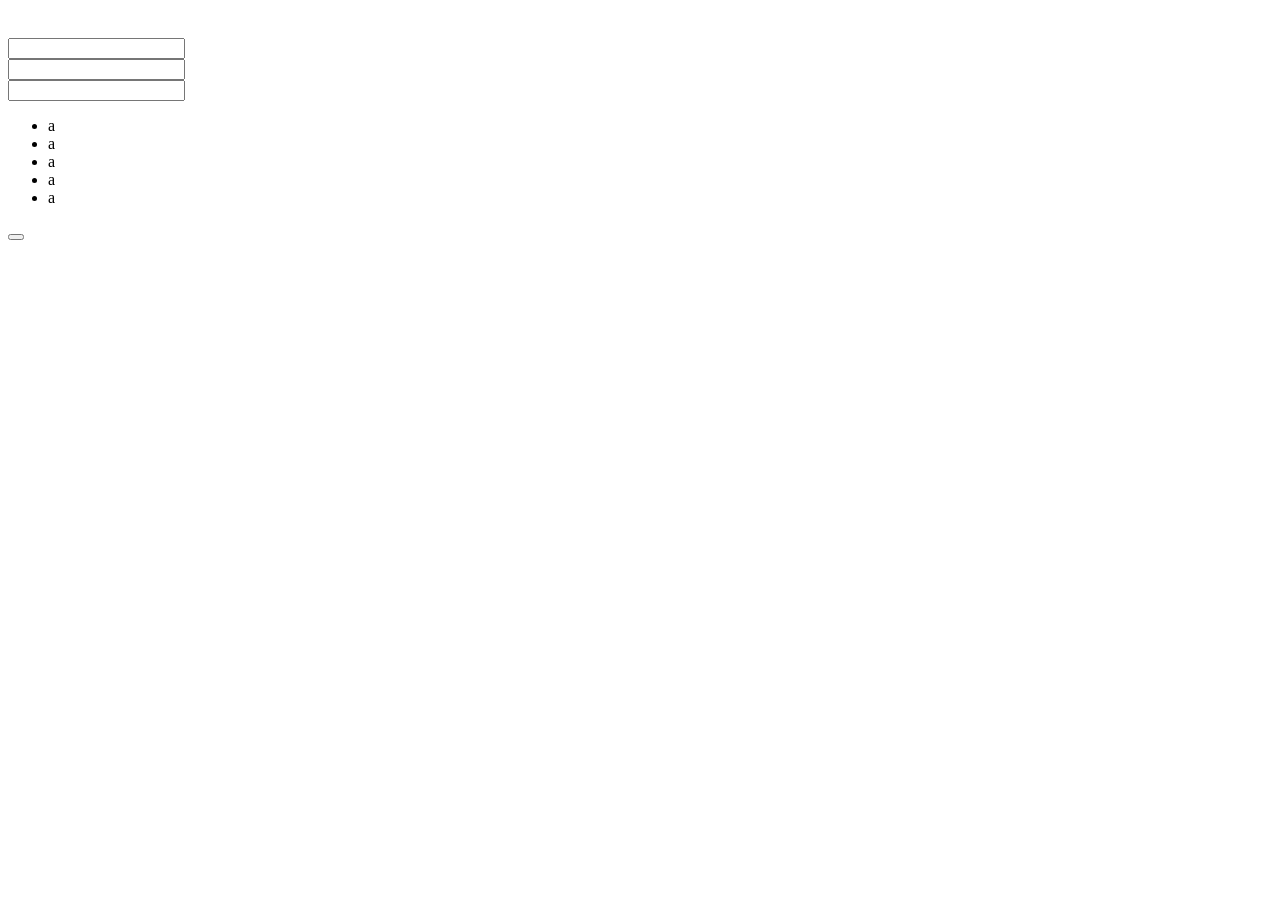
==== Loginform/index.html @ cbd08753 "Building the html structure no text" ====
<!DOCTYPE html>
<html lang="en">
<head>
    <meta charset="UTF-8">
    <meta name="viewport" content="width=device-width, initial-scale=1.0">
    <title>Document</title>
</head>
<body>
    <div class="container">
        <div class="left-hero">
            <h2></h2>
            <p></p>
            <form action="">
                <label for=""></label><br>
                <input type="text">
                <label for=""></label><br>
                <input type="email">
                <label id="mypassword" for=""></label><br>
                <input type="password">

                <ul>
                    <li>a</li>
                    <li>a</li>
                    <li>a</li>
                    <li>a</li>
                    <li>a</li>
                </ul>

                <div class="ending-box">
                    <button></button>
                    <p></p>
                </div>
            </form>
        </div>
        <div class="right-hero">

        </div>
    </div>
</body>
</html>
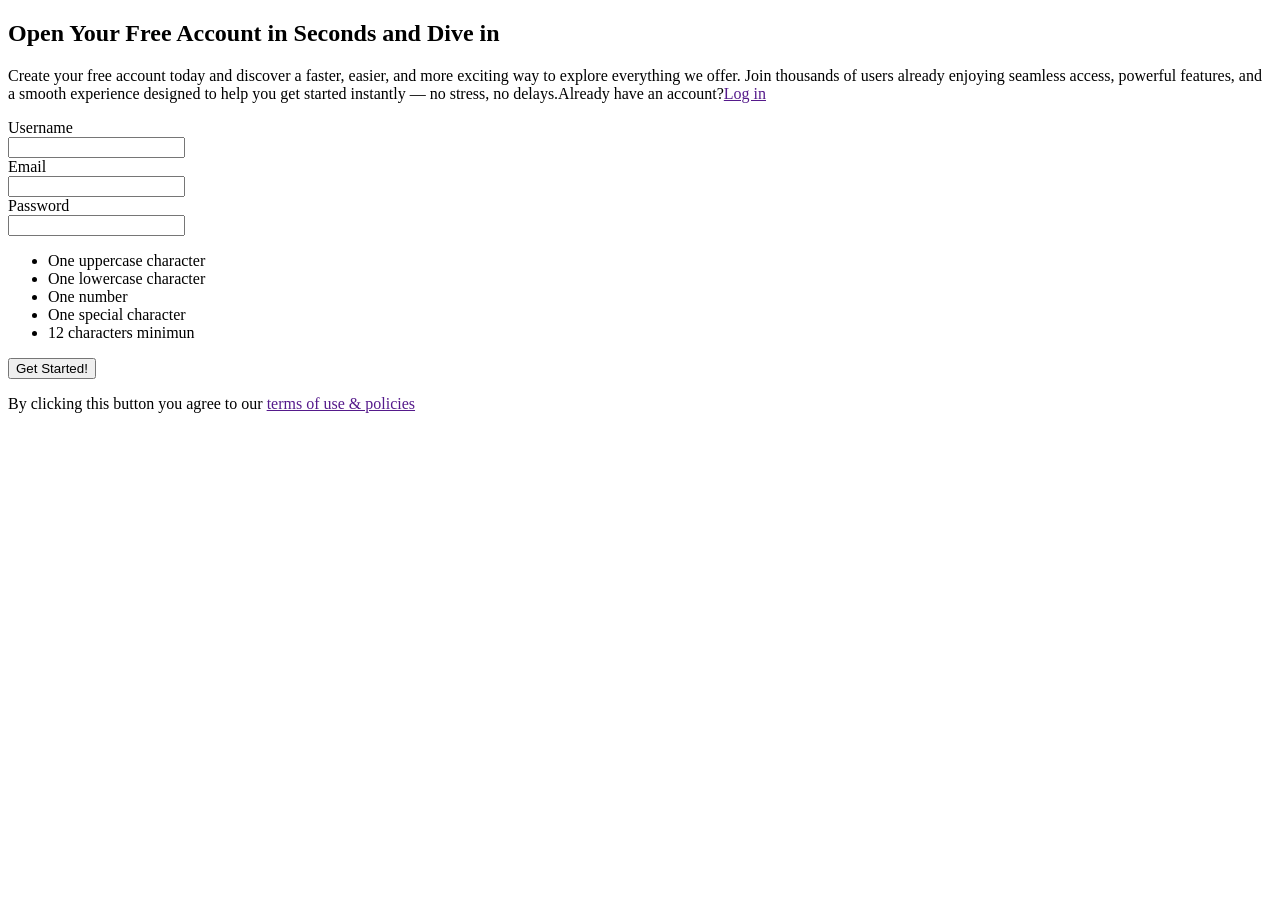
==== commit 0b693278: "building the text contents in the html and adding <br>" ====
--- a/Loginform/index.html
+++ b/Loginform/index.html
@@ -8,27 +8,27 @@
 <body>
     <div class="container">
         <div class="left-hero">
-            <h2></h2>
-            <p></p>
+            <h2>Open Your Free Account in Seconds and Dive in</h2>
+            <p>Create your free account today and discover a faster, easier, and more exciting way to explore everything we offer. Join thousands of users already enjoying seamless access, powerful features, and a smooth experience designed to help you get started instantly — no stress, no delays.Already have an account?<a href="">Log in</a></p>
             <form action="">
-                <label for=""></label><br>
-                <input type="text">
-                <label for=""></label><br>
-                <input type="email">
-                <label id="mypassword" for=""></label><br>
+                <label for="name">Username</label><br>
+                <input type="text"><br>
+                <label for="email">Email</label><br>
+                <input type="email"><br>
+                <label id="mypassword" for="password">Password</label><br>
                 <input type="password">
 
                 <ul>
-                    <li>a</li>
-                    <li>a</li>
-                    <li>a</li>
-                    <li>a</li>
-                    <li>a</li>
+                    <li>One uppercase character</li>
+                    <li>One lowercase character</li>
+                    <li>One number</li>
+                    <li>One special character</li>
+                    <li>12 characters minimun</li>
                 </ul>
 
                 <div class="ending-box">
-                    <button></button>
-                    <p></p>
+                    <button>Get Started!</button>
+                    <p>By clicking this button you agree to our <a href="">terms of use & policies</a></p>
                 </div>
             </form>
         </div>
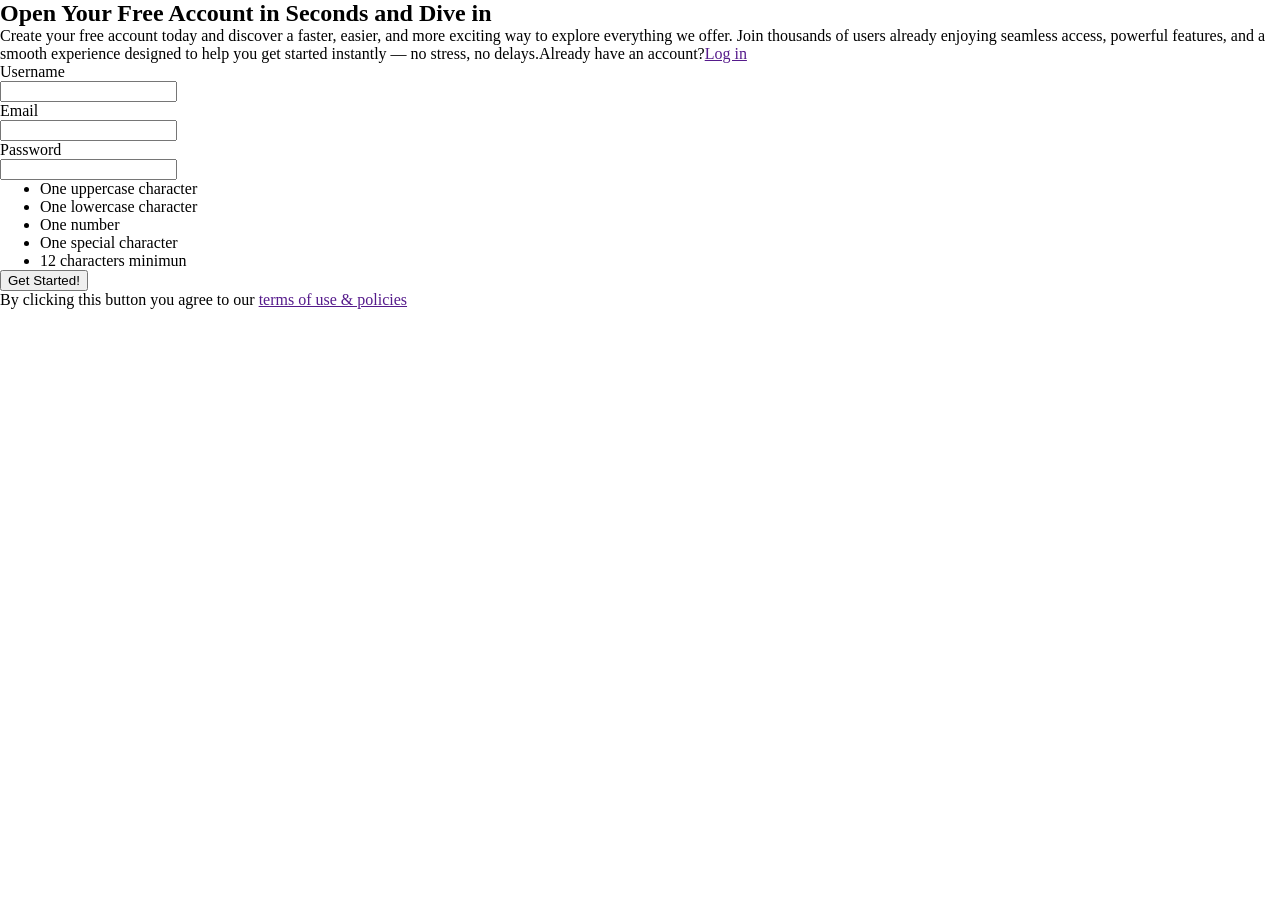
==== commit 1c95c574: "Adjusting" ====
--- a/Loginform/index.html
+++ b/Loginform/index.html
@@ -2,12 +2,15 @@
 <html lang="en">
 <head>
     <meta charset="UTF-8">
+    <link rel="stylesheet" href="style.css">
     <meta name="viewport" content="width=device-width, initial-scale=1.0">
-    <title>Document</title>
+    <title>Login form</title>
 </head>
 <body>
     <div class="container">
         <div class="left-hero">
+            
+        <div class="right-hero">
             <h2>Open Your Free Account in Seconds and Dive in</h2>
             <p>Create your free account today and discover a faster, easier, and more exciting way to explore everything we offer. Join thousands of users already enjoying seamless access, powerful features, and a smooth experience designed to help you get started instantly — no stress, no delays.Already have an account?<a href="">Log in</a></p>
             <form action="">
@@ -32,8 +35,6 @@
                 </div>
             </form>
         </div>
-        <div class="right-hero">
-
         </div>
     </div>
 </body>
--- a/Loginform/style.css
+++ b/Loginform/style.css
@@ -0,0 +1,8 @@
+*{
+    margin: 0;
+    box-sizing: border-box;
+}
+
+.container {
+    display: flex;
+}
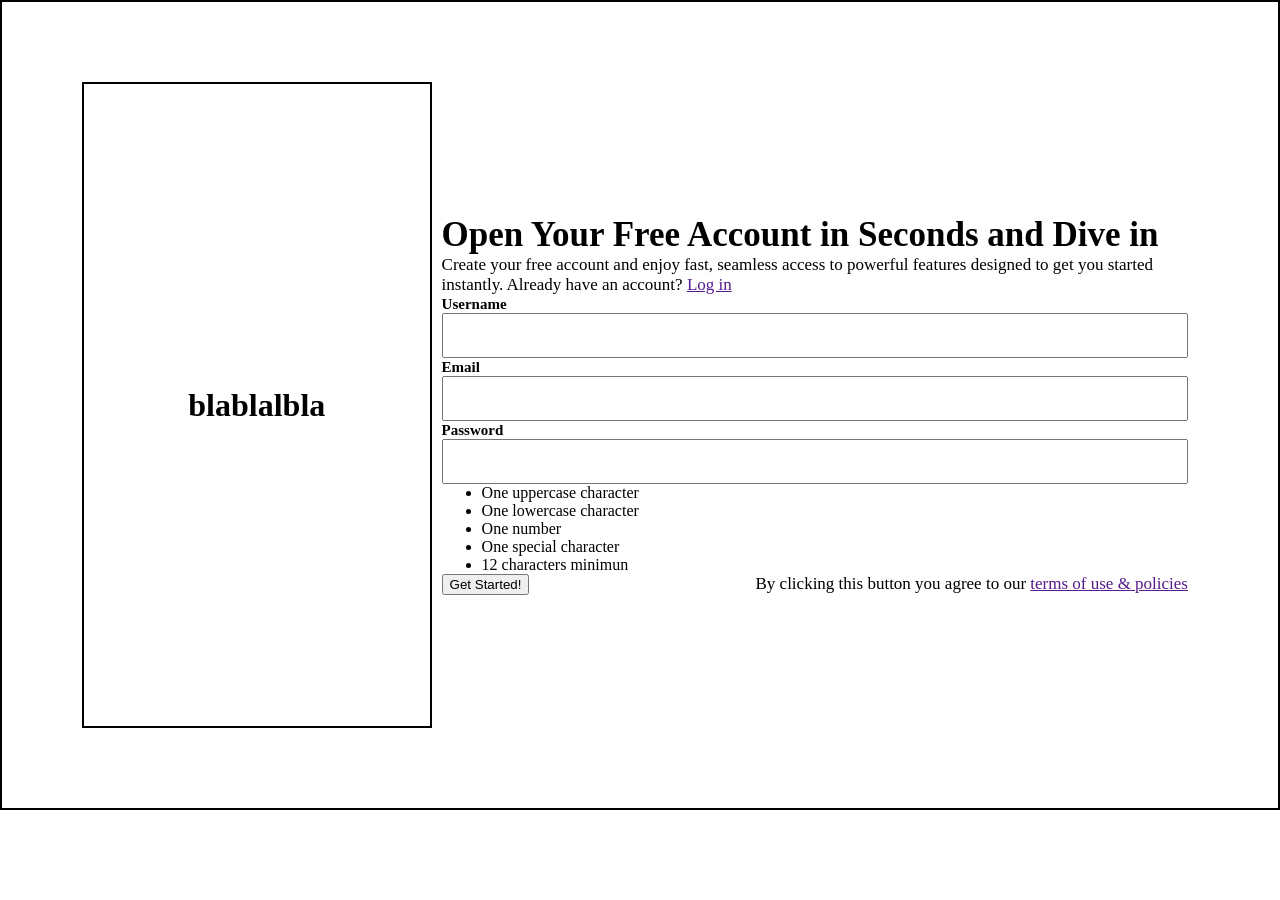
==== commit 432a4d30: "updating the css document designing the whole page" ====
--- a/Loginform/index.html
+++ b/Loginform/index.html
@@ -9,10 +9,11 @@
 <body>
     <div class="container">
         <div class="left-hero">
-            
+            <h1>blablalbla</h1>
+        </div>
         <div class="right-hero">
             <h2>Open Your Free Account in Seconds and Dive in</h2>
-            <p>Create your free account today and discover a faster, easier, and more exciting way to explore everything we offer. Join thousands of users already enjoying seamless access, powerful features, and a smooth experience designed to help you get started instantly — no stress, no delays.Already have an account?<a href="">Log in</a></p>
+            <p>Create your free account and enjoy fast, seamless access to powerful features designed to get you started instantly. Already have an account? <a href="">Log in</a></p>
             <form action="">
                 <label for="name">Username</label><br>
                 <input type="text"><br>
@@ -35,7 +36,6 @@
                 </div>
             </form>
         </div>
-        </div>
     </div>
 </body>
 </html>
--- a/Loginform/style.css
+++ b/Loginform/style.css
@@ -4,5 +4,53 @@
 }
 
 .container {
+    display: flex;;
+    min-height: 90vh;
+    padding: 80px;
+    border: solid black 2px;
+
+}
+
+.left-hero {
+    width: 35%;
     display: flex;
+    justify-content: center;
+    align-items: center;
+    border: solid black 2px;
+
+}
+
+.right-hero {
+    width: 95vh;
+    display: flex;
+    flex-direction: column;
+    justify-content: center;
+    padding: 10px;
+}
+
+.right-hero h2{
+    font-size: 35px;
+
+
+}
+
+.right-hero p{
+    font-size: 17px;
+
+}
+
+label {
+    font-size: 15px;
+    font-weight: 700;
+}
+
+input {
+    color: blue;
+    width: 100%;
+    height: 45px;
+}
+
+.ending-box {
+    display: flex;
+    justify-content: space-between;
 }
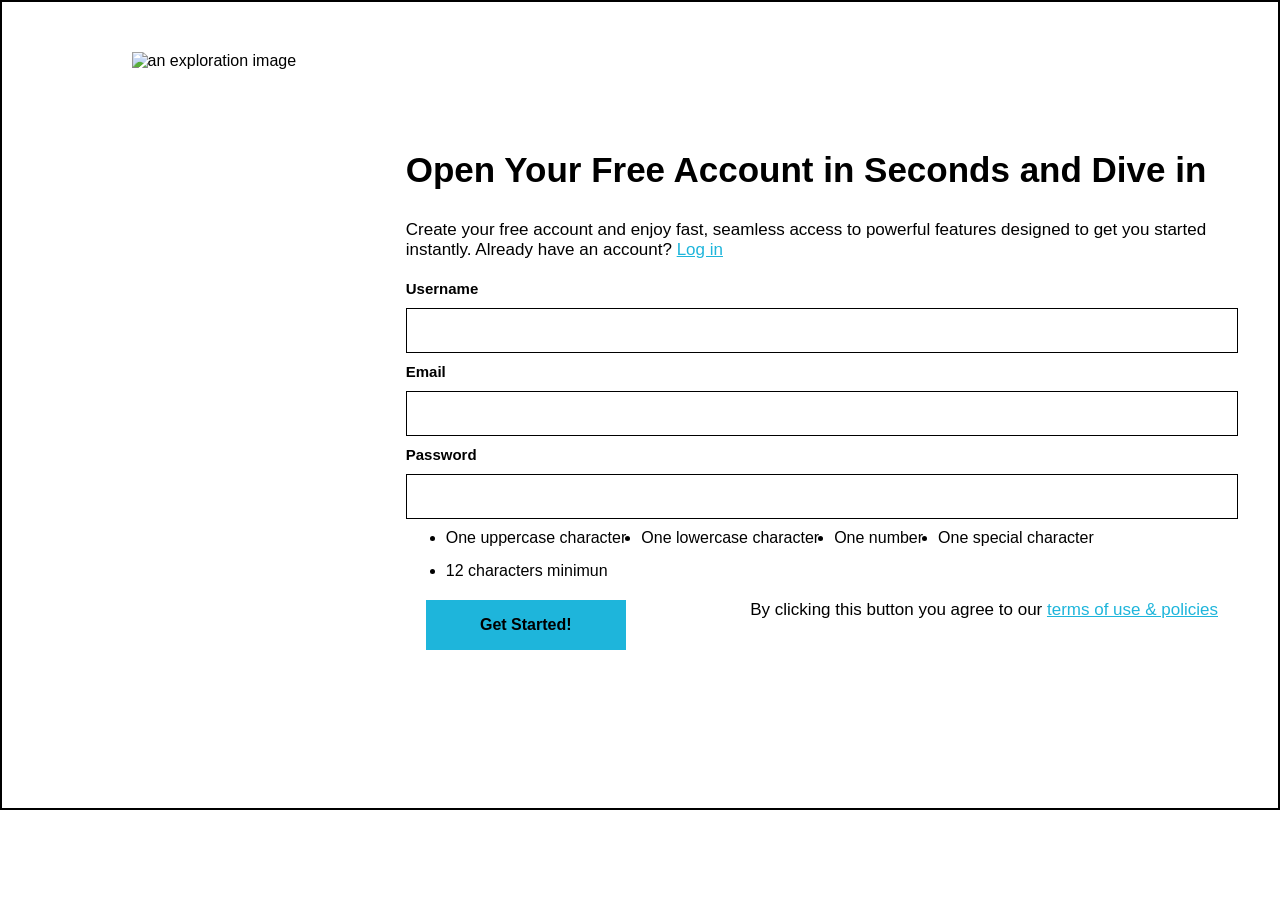
==== commit ca3d83ee: "Updating the left side container" ====
--- a/Loginform/index.html
+++ b/Loginform/index.html
@@ -9,7 +9,12 @@
 <body>
     <div class="container">
         <div class="left-hero">
-            <h1>blablalbla</h1>
+            <div class="box1">
+                <img src="image/neom-gOqBe7ropxM-unsplash.jpg" alt="an exploration image" height="150">
+            </div>
+            <div class="box2">
+
+            </div>
         </div>
         <div class="right-hero">
             <h2>Open Your Free Account in Seconds and Dive in</h2>
--- a/Loginform/style.css
+++ b/Loginform/style.css
@@ -1,35 +1,43 @@
 *{
     margin: 0;
     box-sizing: border-box;
+    font-family: Arial, Helvetica, sans-serif;
 }
 
 .container {
     display: flex;;
     min-height: 90vh;
-    padding: 80px;
+    padding: 30px;
     border: solid black 2px;
 
 }
 
 .left-hero {
-    width: 35%;
+    width: 30%;
     display: flex;
-    justify-content: center;
+    flex-direction: column;
     align-items: center;
-    border: solid black 2px;
+    padding: 20px;
 
 }
-
+.box1 {
+    flex: 1;
+}
+.box2 {
+    flex: 2;
+}
 .right-hero {
     width: 95vh;
     display: flex;
     flex-direction: column;
     justify-content: center;
+    gap: 20px;
     padding: 10px;
 }
 
 .right-hero h2{
     font-size: 35px;
+    margin: 10px 0px;
 
 
 }
@@ -45,12 +53,39 @@
 }
 
 input {
-    color: blue;
     width: 100%;
     height: 45px;
+    border-radius: 0;
+    border: 1px solid black;
+    margin: 10px 0px 10px 0px;
+    font-size: 16px;
+    font-weight: 600;
+    padding: 5px;
+}
+
+ul {
+    display: flex;
+    flex-wrap: wrap;
+    gap: 15px;
 }
 
 .ending-box {
     display: flex;
     justify-content: space-between;
+    gap: 20px;
+    padding: 20px;
+}
+
+button {
+    background-color: #1eb5db;
+    border: none;
+    height: 50px;
+    width: 200px;
+    font-size: 16px;
+    font-weight: 700;
+    cursor: pointer;
+}
+
+a {
+    color: #1eb5db;
 }
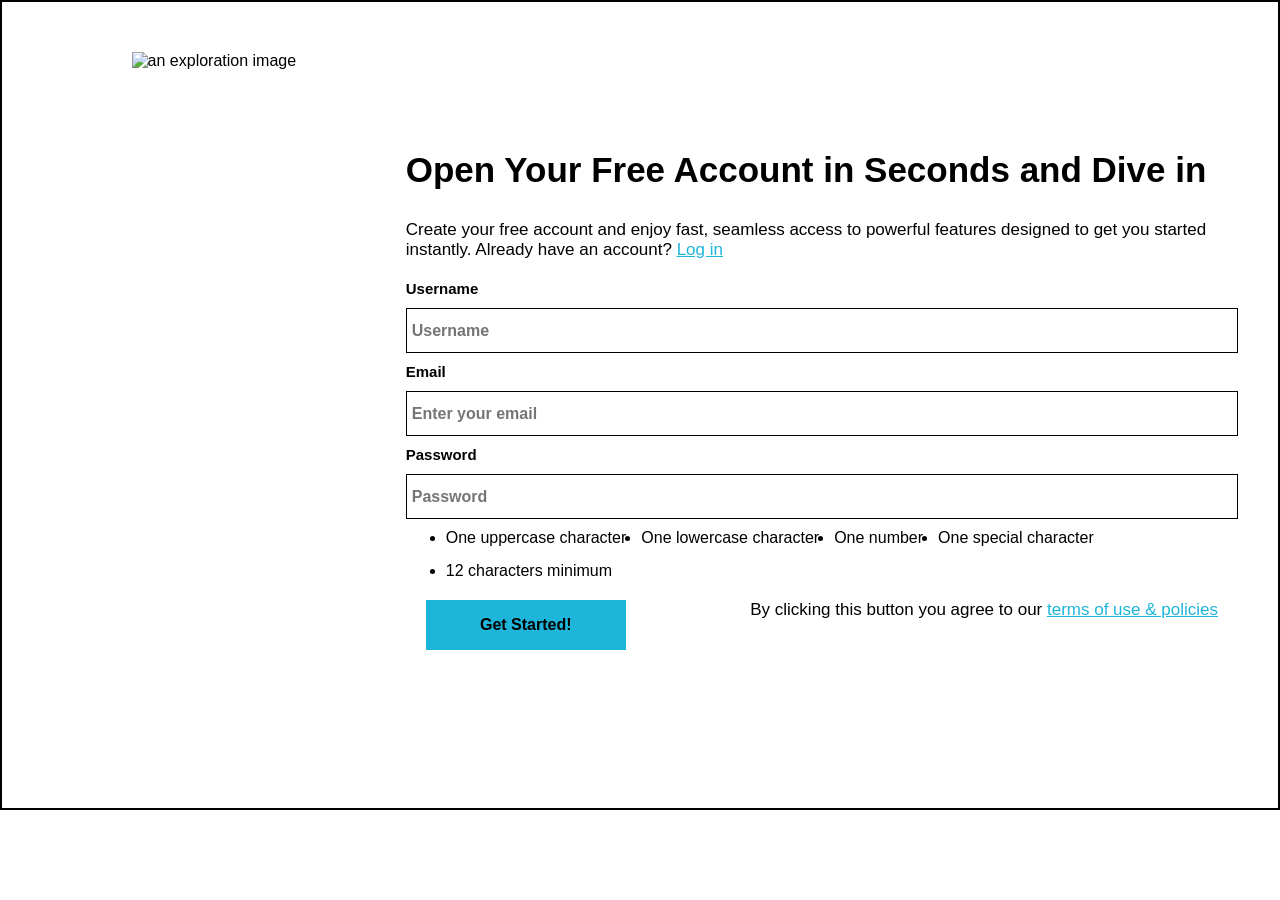
==== commit 1230fd11: "Updating html and css: Adding placeholders,removing box2, image position etc" ====
--- a/Loginform/index.html
+++ b/Loginform/index.html
@@ -12,31 +12,28 @@
             <div class="box1">
                 <img src="image/neom-gOqBe7ropxM-unsplash.jpg" alt="an exploration image" height="150">
             </div>
-            <div class="box2">
-
-            </div>
         </div>
         <div class="right-hero">
             <h2>Open Your Free Account in Seconds and Dive in</h2>
             <p>Create your free account and enjoy fast, seamless access to powerful features designed to get you started instantly. Already have an account? <a href="">Log in</a></p>
-            <form action="">
+            <form action="#" method="post">
                 <label for="name">Username</label><br>
-                <input type="text"><br>
+                <input id="name" type="text" placeholder="Username" required><br>
                 <label for="email">Email</label><br>
-                <input type="email"><br>
+                <input id="email" type="email" placeholder="Enter your email" required autocomplete="email" ><br>
                 <label id="mypassword" for="password">Password</label><br>
-                <input type="password">
+                <input id="password" type="password" placeholder="Password" required >
 
                 <ul>
                     <li>One uppercase character</li>
                     <li>One lowercase character</li>
                     <li>One number</li>
                     <li>One special character</li>
-                    <li>12 characters minimun</li>
+                    <li>12 characters minimum</li>
                 </ul>
 
                 <div class="ending-box">
-                    <button>Get Started!</button>
+                    <button type="submit">Get Started!</button>
                     <p>By clicking this button you agree to our <a href="">terms of use & policies</a></p>
                 </div>
             </form>
--- a/Loginform/style.css
+++ b/Loginform/style.css
@@ -84,8 +84,18 @@
     font-size: 16px;
     font-weight: 700;
     cursor: pointer;
+    transition: 0.3s;
+}
+button:hover {
+    background-color: #48c3e2;
 }
 
 a {
     color: #1eb5db;
+}
+
+img {
+    width: 100%;
+    max-width: 250px;
+    height: auto;
 }
